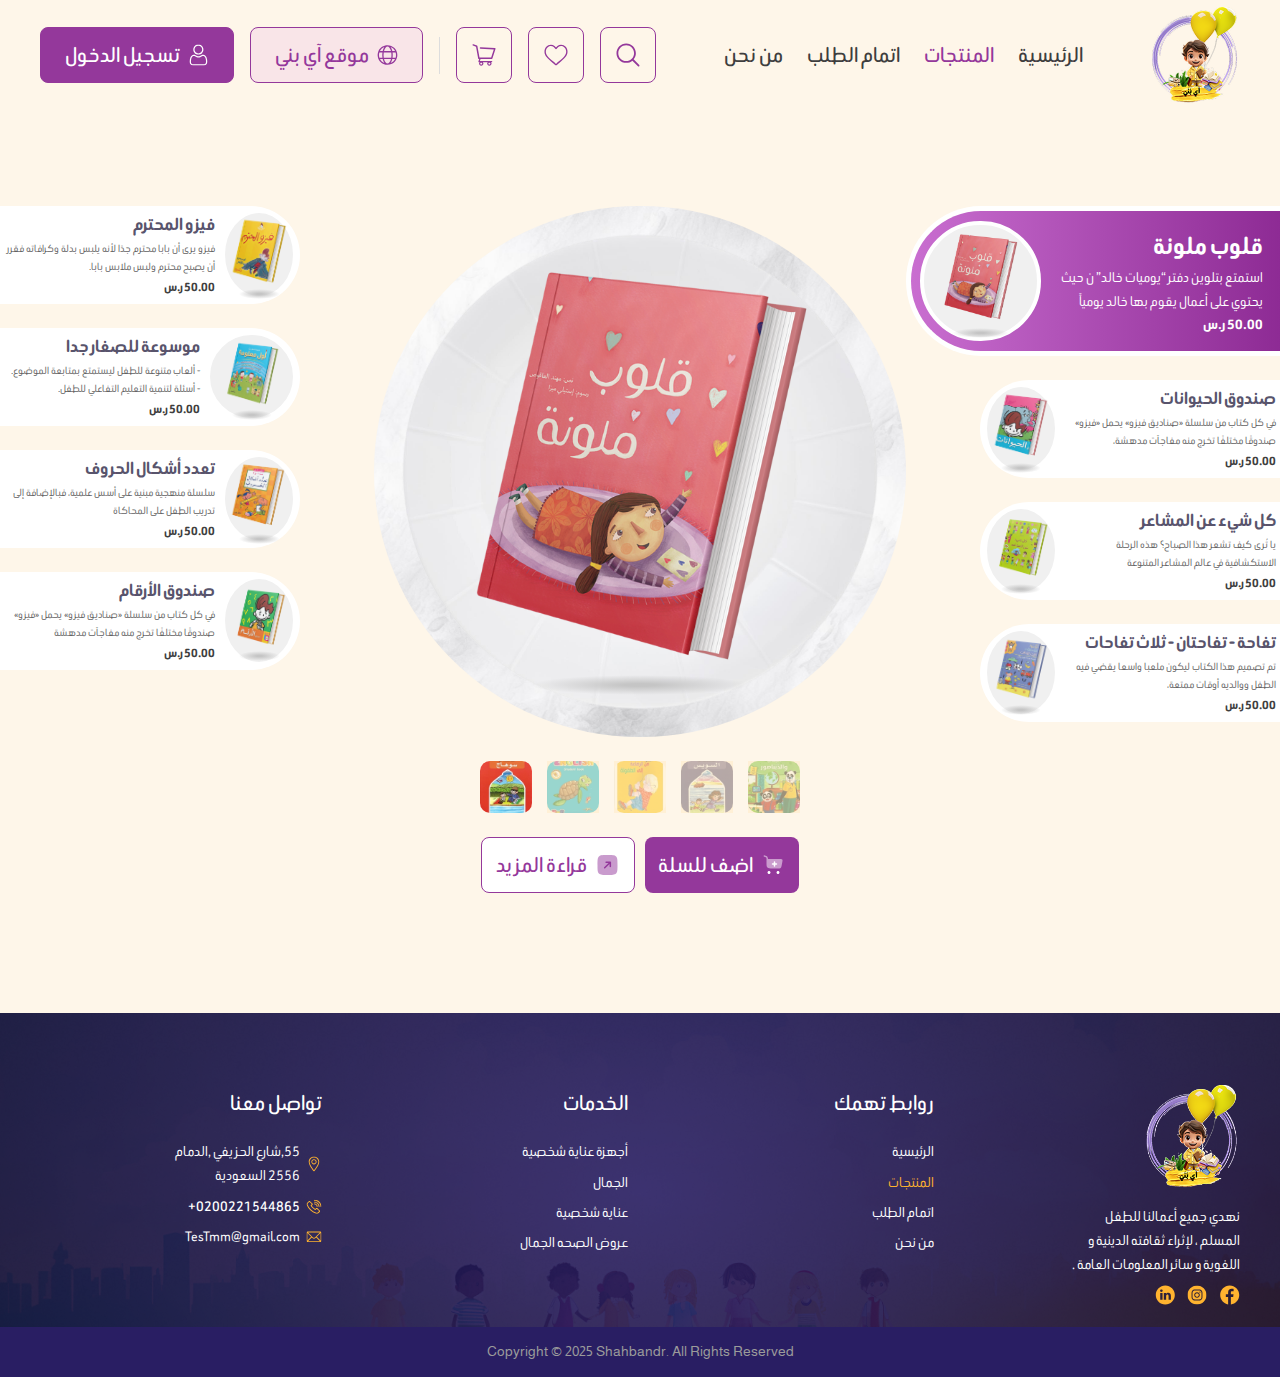
==== products.html @ 2f34326f "Upload Project Files" ====
<!DOCTYPE html>
<html lang="ar" dir="rtl">
  <head>
    <meta charset="UTF-8" />
    <meta name="viewport" content="width=device-width, initial-scale=1.0" />
    <title>المنتجات - آي بني</title>
    <meta name="description" content="موقع آي بني هو متجر الكتروني متخصص في بيع الكتب والألعاب الخاصة بالأطفال، ولدينا أسعار وخصومات تنافسية.">
    <link rel="shortcut icon" href="./images/ibonai-logo.png" type="image/png">
    <!-- Google Fonts -->
    <link rel="preconnect" href="https://fonts.googleapis.com" />
    <link rel="preconnect" href="https://fonts.gstatic.com" crossorigin />
    <link
      href="https://fonts.googleapis.com/css2?family=Beiruti:wght@200..900&display=swap"
      rel="stylesheet" />
    <link
      href="https://fonts.googleapis.com/css2?family=Almarai:wght@300;400;700;800&family=Beiruti:wght@200..900&display=swap"
      rel="stylesheet" />
    <!-- Main CSS -->
    <link rel="stylesheet" href="./styles/main.css" />
  </head>
  <body>
    <!-- Header -->
    <header id="main-header" class="flex-center">
      <div class="container flex-between">
        <button aria-label="Add to Cart" class="cart icon"><svg width="24" height="25" viewBox="0 0 24 25" fill="none" xmlns="http://www.w3.org/2000/svg">
            <g clip-path="url(#clip0_73_22)">
            <path d="M23.8615 5.51427C23.7241 5.31738 23.503 5.19567 23.2629 5.18541L8.37549 4.5437C7.94834 4.52501 7.59139 4.85478 7.57313 5.27994C7.55498 5.70494 7.88421 6.06404 8.30932 6.0823L22.1888 6.68062L19.4598 15.1953H7.31543L5.12137 3.24878C5.07314 2.98695 4.89338 2.76851 4.64546 2.67124L1.05195 1.2595C0.655903 1.10445 0.208991 1.29898 0.0534498 1.69455C-0.101823 2.09033 0.0926573 2.53751 0.488492 2.69305L3.68369 3.94828L5.91648 16.1045C5.98378 16.4699 6.30227 16.7354 6.67399 16.7354H7.04437L6.19861 19.0846C6.12782 19.2814 6.15699 19.4999 6.27746 19.6709C6.39776 19.8419 6.59343 19.9436 6.8023 19.9436H7.39551C7.02793 20.3527 6.8023 20.8914 6.8023 21.4837C6.8023 22.7576 7.83883 23.7938 9.11243 23.7938C10.386 23.7938 11.4226 22.7576 11.4226 21.4837C11.4226 20.8914 11.1969 20.3527 10.8294 19.9436H15.8661C15.4983 20.3527 15.2727 20.8914 15.2727 21.4837C15.2727 22.7576 16.309 23.7938 17.5829 23.7938C18.8568 23.7938 19.893 22.7576 19.893 21.4837C19.893 20.8914 19.6674 20.3527 19.2999 19.9436H20.0214C20.3758 19.9436 20.6631 19.6563 20.6631 19.3019C20.6631 18.9475 20.3758 18.6602 20.0214 18.6602H7.71535L8.4083 16.7351H20.0213C20.3562 16.7351 20.6525 16.5188 20.7545 16.2002L23.963 6.18956C24.0367 5.96108 23.9989 5.71128 23.8615 5.51427ZM9.11248 22.5107C8.54623 22.5107 8.08573 22.0502 8.08573 21.484C8.08573 20.9177 8.54623 20.4572 9.11248 20.4572C9.67874 20.4572 10.1392 20.9177 10.1392 21.484C10.1392 22.0502 9.67874 22.5107 9.11248 22.5107ZM17.5829 22.5107C17.0166 22.5107 16.5562 22.0502 16.5562 21.484C16.5562 20.9177 17.0166 20.4572 17.5829 20.4572C18.1491 20.4572 18.6096 20.9177 18.6096 21.484C18.6096 22.0502 18.1491 22.5107 17.5829 22.5107Z" fill="#94389B"/>
            </g>
            <defs>
            <clipPath id="clip0_73_22">
            <rect width="24" height="24" fill="white" transform="translate(0 0.5)"/>
            </clipPath>
            </defs>
            </svg></button>
        <h1>
            <a href="./index.html" class="logo">
            <img src="./images/ibonai-logo.png" alt="موقع آي بني" />
          </a>
        </h1>
        <nav id="main-nav" class="desktop flex-center">
          <ul class="nav-list flex-center">
            <li class="nav-item">
              <a href="./index.html" class="nav-link">الرئيسية</a>
            </li>
            <li class="nav-item"><a href="#" class="nav-link active">المنتجات</a></li>
            <li class="nav-item">
              <a href="#" class="nav-link">اتمام الطلب</a>
            </li>
            <li class="nav-item"><a href="#" class="nav-link">من نحن</a></li>
          </ul>
        </nav>
          <nav class="nav-btns desktop flex-center">
            <button aria-label="Search" class="icon search">
              
<svg width="24" height="25" viewBox="0 0 24 25" fill="none" xmlns="http://www.w3.org/2000/svg">
    <path d="M23.7267 22.9071L17.8695 17.0501C19.3254 15.2993 20.2025 13.0512 20.2025 10.6016C20.2025 5.03154 15.6711 0.5 10.1013 0.5C4.53141 0.5 0 5.03154 0 10.6016C0 16.1712 4.53141 20.7024 10.1013 20.7024C12.5508 20.7024 14.7991 19.8254 16.5498 18.3695L22.4071 24.2267C22.5893 24.4089 22.8281 24.5 23.0669 24.5C23.3056 24.5 23.5445 24.4089 23.7268 24.2267C24.0912 23.8623 24.0912 23.2715 23.7267 22.9071ZM1.86621 10.6016C1.86621 6.06057 5.56044 2.36621 10.1013 2.36621C14.6421 2.36621 18.3362 6.06057 18.3362 10.6016C18.3362 15.1422 14.6421 18.8362 10.1013 18.8362C5.56044 18.8362 1.86621 15.1422 1.86621 10.6016Z" fill="#94389B"/>
    </svg>
    
            </button>
            <button aria-label="Wishlist" class="icon heart">
              
<svg width="24" height="25" viewBox="0 0 24 25" fill="none" xmlns="http://www.w3.org/2000/svg">
    <path d="M12 23.1648C11.6583 23.1648 11.3289 23.041 11.0722 22.8162C10.1026 21.9684 9.16789 21.1717 8.34318 20.4689L8.33897 20.4653C5.92107 18.4048 3.83312 16.6254 2.38037 14.8725C0.756407 12.9129 0 11.0549 0 9.02521C0 7.05316 0.676207 5.23383 1.90393 3.9021C3.1463 2.55463 4.851 1.8125 6.70458 1.8125C8.08995 1.8125 9.35869 2.25049 10.4754 3.1142C11.039 3.55017 11.5499 4.08374 12 4.70612C12.4502 4.08374 12.9609 3.55017 13.5247 3.1142C14.6415 2.25049 15.9102 1.8125 17.2956 1.8125C19.149 1.8125 20.8538 2.55463 22.0962 3.9021C23.3239 5.23383 24 7.05316 24 9.02521C24 11.0549 23.2437 12.9129 21.6198 14.8723C20.167 16.6254 18.0793 18.4046 15.6617 20.4649C14.8355 21.1688 13.8993 21.9667 12.9276 22.8165C12.6711 23.041 12.3415 23.1648 12 23.1648ZM6.70458 3.21838C5.24834 3.21838 3.91058 3.79956 2.93737 4.85498C1.9497 5.92633 1.4057 7.40729 1.4057 9.02521C1.4057 10.7323 2.04016 12.259 3.4627 13.9755C4.83764 15.6346 6.88274 17.3774 9.25065 19.3954L9.25505 19.399C10.0829 20.1046 11.0213 20.9044 11.998 21.7584C12.9805 20.9027 13.9204 20.1016 14.7499 19.395C17.1176 17.377 19.1625 15.6346 20.5374 13.9755C21.9598 12.259 22.5943 10.7323 22.5943 9.02521C22.5943 7.40729 22.0503 5.92633 21.0626 4.85498C20.0896 3.79956 18.7516 3.21838 17.2956 3.21838C16.2288 3.21838 15.2494 3.5575 14.3846 4.2262C13.6139 4.82239 13.077 5.57605 12.7622 6.10339C12.6004 6.37457 12.3155 6.53644 12 6.53644C11.6845 6.53644 11.3996 6.37457 11.2377 6.10339C10.9231 5.57605 10.3863 4.82239 9.6154 4.2262C8.75059 3.5575 7.77116 3.21838 6.70458 3.21838Z" fill="#94389B"/>
    </svg>
    
            </button>
            <button aria-label="Add to Cart" class="icon shopping-cart">
                <svg width="24" height="25" viewBox="0 0 24 25" fill="none" xmlns="http://www.w3.org/2000/svg">
                    <g clip-path="url(#clip0_73_22)">
                    <path d="M23.8615 5.51427C23.7241 5.31738 23.503 5.19567 23.2629 5.18541L8.37549 4.5437C7.94834 4.52501 7.59139 4.85478 7.57313 5.27994C7.55498 5.70494 7.88421 6.06404 8.30932 6.0823L22.1888 6.68062L19.4598 15.1953H7.31543L5.12137 3.24878C5.07314 2.98695 4.89338 2.76851 4.64546 2.67124L1.05195 1.2595C0.655903 1.10445 0.208991 1.29898 0.0534498 1.69455C-0.101823 2.09033 0.0926573 2.53751 0.488492 2.69305L3.68369 3.94828L5.91648 16.1045C5.98378 16.4699 6.30227 16.7354 6.67399 16.7354H7.04437L6.19861 19.0846C6.12782 19.2814 6.15699 19.4999 6.27746 19.6709C6.39776 19.8419 6.59343 19.9436 6.8023 19.9436H7.39551C7.02793 20.3527 6.8023 20.8914 6.8023 21.4837C6.8023 22.7576 7.83883 23.7938 9.11243 23.7938C10.386 23.7938 11.4226 22.7576 11.4226 21.4837C11.4226 20.8914 11.1969 20.3527 10.8294 19.9436H15.8661C15.4983 20.3527 15.2727 20.8914 15.2727 21.4837C15.2727 22.7576 16.309 23.7938 17.5829 23.7938C18.8568 23.7938 19.893 22.7576 19.893 21.4837C19.893 20.8914 19.6674 20.3527 19.2999 19.9436H20.0214C20.3758 19.9436 20.6631 19.6563 20.6631 19.3019C20.6631 18.9475 20.3758 18.6602 20.0214 18.6602H7.71535L8.4083 16.7351H20.0213C20.3562 16.7351 20.6525 16.5188 20.7545 16.2002L23.963 6.18956C24.0367 5.96108 23.9989 5.71128 23.8615 5.51427ZM9.11248 22.5107C8.54623 22.5107 8.08573 22.0502 8.08573 21.484C8.08573 20.9177 8.54623 20.4572 9.11248 20.4572C9.67874 20.4572 10.1392 20.9177 10.1392 21.484C10.1392 22.0502 9.67874 22.5107 9.11248 22.5107ZM17.5829 22.5107C17.0166 22.5107 16.5562 22.0502 16.5562 21.484C16.5562 20.9177 17.0166 20.4572 17.5829 20.4572C18.1491 20.4572 18.6096 20.9177 18.6096 21.484C18.6096 22.0502 18.1491 22.5107 17.5829 22.5107Z" fill="#94389B"/>
                    </g>
                    <defs>
                    <clipPath id="clip0_73_22">
                    <rect width="24" height="24" fill="white" transform="translate(0 0.5)"/>
                    </clipPath>
                    </defs>
                    </svg>
            </button>
          <span class="separator"></span>
            <button aria-label="Website" class="web">
              
<svg width="24" height="25" viewBox="0 0 24 25" fill="none" xmlns="http://www.w3.org/2000/svg">
    <path d="M12 1.25C9.77497 1.25 7.59989 1.9098 5.74984 3.14597C3.89979 4.38213 2.45785 6.13914 1.60636 8.19481C0.754875 10.2505 0.532087 12.5125 0.966171 14.6948C1.40025 16.8771 2.47171 18.8816 4.04505 20.455C5.61839 22.0283 7.62295 23.0998 9.80524 23.5338C11.9875 23.9679 14.2495 23.7451 16.3052 22.8936C18.3609 22.0422 20.1179 20.6002 21.354 18.7502C22.5902 16.9001 23.25 14.725 23.25 12.5C23.2466 9.51735 22.0603 6.65783 19.9512 4.54878C17.8422 2.43972 14.9827 1.25337 12 1.25ZM12 22.25C10.4513 22.25 8.82975 20.2535 8.025 17H15.975C15.1703 20.2535 13.5488 22.25 12 22.25ZM7.7205 15.5C7.42651 13.5108 7.42651 11.4892 7.7205 9.5H16.2795C16.4283 10.493 16.502 11.4959 16.5 12.5C16.502 13.5041 16.4283 14.507 16.2795 15.5H7.7205ZM2.25001 12.5C2.25055 11.4812 2.41152 10.4688 2.72701 9.5H6.21451C5.9285 11.4898 5.9285 13.5102 6.21451 15.5H2.72701C2.41152 14.5312 2.25055 13.5188 2.25001 12.5ZM12 2.75C13.5488 2.75 15.1703 4.7465 15.975 8H8.025C8.82975 4.7465 10.4513 2.75 12 2.75ZM17.7855 9.5H21.273C21.9088 11.4495 21.9088 13.5505 21.273 15.5H17.7855C17.9277 14.5063 17.9994 13.5038 18 12.5C17.9994 11.4962 17.9277 10.4937 17.7855 9.5ZM20.6408 8H17.5155C17.1817 6.36876 16.5273 4.82006 15.5903 3.44375C17.7639 4.3106 19.5554 5.92683 20.6408 8ZM8.40976 3.44375C7.47268 4.82006 6.81827 6.36876 6.4845 8H3.35926C4.4446 5.92683 6.23615 4.3106 8.40976 3.44375ZM3.35926 17H6.4845C6.81827 18.6312 7.47268 20.1799 8.40976 21.5563C6.23615 20.6894 4.4446 19.0732 3.35926 17ZM15.5903 21.5563C16.5273 20.1799 17.1817 18.6312 17.5155 17H20.6408C19.5554 19.0732 17.7639 20.6894 15.5903 21.5563Z" fill="#94389B"/>
    </svg>
    
              موقع آي بني
            </button>
            <button aria-label="User" class="login">
                <svg width="24" height="25" viewBox="0 0 24 25" fill="none" xmlns="http://www.w3.org/2000/svg">
                    <g clip-path="url(#clip0_73_17)">
                    <path d="M11.829 12.0609C13.4172 12.0609 14.7924 11.4913 15.9163 10.3674C17.0398 9.24364 17.6096 7.8687 17.6096 6.28026C17.6096 4.69237 17.04 3.31726 15.9161 2.19317C14.7922 1.06964 13.4171 0.5 11.829 0.5C10.2405 0.5 8.8656 1.06964 7.74188 2.19336C6.61816 3.31707 6.04834 4.69219 6.04834 6.28026C6.04834 7.8687 6.61816 9.24382 7.74188 10.3675C8.86597 11.4911 10.2411 12.0609 11.829 12.0609ZM8.73651 3.1878C9.59875 2.32556 10.6102 1.90643 11.829 1.90643C13.0475 1.90643 14.0592 2.32556 14.9216 3.1878C15.7839 4.05023 16.2032 5.06188 16.2032 6.28026C16.2032 7.49901 15.7839 8.51048 14.9216 9.37291C14.0592 10.2353 13.0475 10.6545 11.829 10.6545C10.6106 10.6545 9.59912 10.2352 8.73651 9.37291C7.87408 8.51067 7.45477 7.49901 7.45477 6.28026C7.45477 5.06188 7.87408 4.05023 8.73651 3.1878Z" fill="white"/>
                    <path d="M21.9435 18.9548C21.9111 18.4871 21.8456 17.977 21.7491 17.4383C21.6517 16.8956 21.5262 16.3825 21.3761 15.9136C21.2208 15.4289 21.0101 14.9503 20.7491 14.4916C20.4787 14.0155 20.1608 13.6009 19.8041 13.2598C19.4312 12.903 18.9745 12.616 18.4464 12.4067C17.9202 12.1985 17.337 12.0931 16.7131 12.0931C16.4681 12.0931 16.2312 12.1936 15.7736 12.4915C15.492 12.6752 15.1626 12.8876 14.7949 13.1225C14.4805 13.3228 14.0546 13.5105 13.5286 13.6804C13.0153 13.8465 12.4942 13.9307 11.9797 13.9307C11.4655 13.9307 10.9444 13.8465 10.4308 13.6804C9.90527 13.5107 9.47919 13.323 9.16534 13.1227C8.80115 12.89 8.47156 12.6776 8.18573 12.4913C7.72852 12.1934 7.49158 12.0929 7.24658 12.0929C6.62256 12.0929 6.03955 12.1985 5.51349 12.4069C4.98578 12.6158 4.52893 12.9028 4.15558 13.26C3.79889 13.6013 3.48102 14.0157 3.21075 14.4916C2.9502 14.9503 2.73926 15.4287 2.58398 15.9137C2.43402 16.3827 2.30859 16.8956 2.21118 17.4383C2.1145 17.9762 2.04913 18.4866 2.01672 18.9553C1.98486 19.4136 1.96875 19.8906 1.96875 20.3725C1.96875 21.6253 2.367 22.6396 3.15234 23.3876C3.92798 24.1256 4.9541 24.4999 6.20233 24.4999H17.7585C19.0063 24.4999 20.0325 24.1256 20.8083 23.3876C21.5938 22.6401 21.9921 21.6255 21.9921 20.3724C21.9919 19.8888 21.9756 19.4118 21.9435 18.9548ZM19.8386 22.3686C19.326 22.8564 18.6456 23.0935 17.7583 23.0935H6.20233C5.31482 23.0935 4.6344 22.8564 4.12207 22.3688C3.61945 21.8903 3.37518 21.2372 3.37518 20.3725C3.37518 19.9228 3.39001 19.4788 3.41968 19.0525C3.44861 18.6343 3.50775 18.1749 3.59546 17.6868C3.68207 17.2046 3.7923 16.7522 3.9234 16.3426C4.04919 15.9498 4.22076 15.5609 4.43353 15.1863C4.6366 14.8292 4.87024 14.5229 5.12805 14.2761C5.3692 14.0452 5.67316 13.8562 6.03131 13.7145C6.36255 13.5834 6.7348 13.5116 7.13892 13.5008C7.18817 13.527 7.27588 13.577 7.41797 13.6696C7.70709 13.858 8.04034 14.073 8.40875 14.3083C8.82404 14.5731 9.35907 14.8122 9.99829 15.0185C10.6518 15.2299 11.3183 15.3372 11.9799 15.3372C12.6414 15.3372 13.3081 15.2299 13.9612 15.0187C14.601 14.812 15.1359 14.5731 15.5517 14.3079C15.9287 14.067 16.2526 13.8582 16.5417 13.6696C16.6838 13.5771 16.7715 13.527 16.8208 13.5008C17.2251 13.5116 17.5974 13.5834 17.9288 13.7145C18.2867 13.8562 18.5907 14.0453 18.8318 14.2761C19.0897 14.5227 19.3233 14.829 19.5264 15.1865C19.7393 15.5609 19.9111 15.95 20.0367 16.3424C20.168 16.7526 20.2784 17.2048 20.3648 17.6866C20.4523 18.1756 20.5117 18.6352 20.5406 19.0527V19.0531C20.5704 19.4777 20.5854 19.9216 20.5856 20.3725C20.5854 21.2373 20.3412 21.8903 19.8386 22.3686Z" fill="white"/>
                    </g>
                    <defs>
                    <clipPath id="clip0_73_17">
                    <rect width="24" height="24" fill="white" transform="translate(0 0.5)"/>
                    </clipPath>
                    </defs>
                    </svg>
                    
              تسجيل الدخول
            </button>
          </nav>
        <button aria-label="Menu" class="menu icon">
            <svg width="24" height="24" viewBox="0 0 24 24" fill="none" xmlns="http://www.w3.org/2000/svg">
            <path d="M20.0645 3H3.93548C2.87097 3 2 3.9 2 5C2 6.1 2.87097 7 3.93548 7H20.0645C21.129 7 22 6.1 22 5C22 3.9 21.129 3 20.0645 3Z" fill="#94389B"/>
            <path d="M20.0645 10H3.93548C2.87097 10 2 10.9 2 12C2 13.1 2.87097 14 3.93548 14H20.0645C21.129 14 22 13.1 22 12C22 10.9 21.129 10 20.0645 10Z" fill="#94389B"/>
            <path d="M20.0645 16H3.93548C2.87097 16 2 16.9 2 18C2 19.1 2.87097 20 3.93548 20H20.0645C21.129 20 22 19.1 22 18C22 16.9 21.129 16 20.0645 16Z" fill="#94389B"/>
            </svg>
            </button>
            <div class="mobile-menu">
                <nav id="main-nav" class="flex-center">
                    <ul class="nav-list flex-center">
                      <li class="nav-item">
                        <a href="./index.html" class="nav-link active">الرئيسية</a>
                      </li>
                      <li class="nav-item"><a href="#" class="nav-link">المنتجات</a></li>
                      <li class="nav-item">
                        <a href="#" class="nav-link">اتمام الطلب</a>
                      </li>
                      <li class="nav-item"><a href="#" class="nav-link">من نحن</a></li>
                    </ul>
                  </nav>
                    <nav class="nav-btns flex-center">
                      <div class="icons-btns flex-between">
                        <button aria-label="Search" class="icon search">
                        
                            <svg width="24" height="25" viewBox="0 0 24 25" fill="none" xmlns="http://www.w3.org/2000/svg">
                                <path d="M23.7267 22.9071L17.8695 17.0501C19.3254 15.2993 20.2025 13.0512 20.2025 10.6016C20.2025 5.03154 15.6711 0.5 10.1013 0.5C4.53141 0.5 0 5.03154 0 10.6016C0 16.1712 4.53141 20.7024 10.1013 20.7024C12.5508 20.7024 14.7991 19.8254 16.5498 18.3695L22.4071 24.2267C22.5893 24.4089 22.8281 24.5 23.0669 24.5C23.3056 24.5 23.5445 24.4089 23.7268 24.2267C24.0912 23.8623 24.0912 23.2715 23.7267 22.9071ZM1.86621 10.6016C1.86621 6.06057 5.56044 2.36621 10.1013 2.36621C14.6421 2.36621 18.3362 6.06057 18.3362 10.6016C18.3362 15.1422 14.6421 18.8362 10.1013 18.8362C5.56044 18.8362 1.86621 15.1422 1.86621 10.6016Z" fill="#94389B"/>
                                </svg>
                                
                                        </button>
                                        <button aria-label="Wishlist" class="icon heart">
                                          
                            <svg width="24" height="25" viewBox="0 0 24 25" fill="none" xmlns="http://www.w3.org/2000/svg">
                                <path d="M12 23.1648C11.6583 23.1648 11.3289 23.041 11.0722 22.8162C10.1026 21.9684 9.16789 21.1717 8.34318 20.4689L8.33897 20.4653C5.92107 18.4048 3.83312 16.6254 2.38037 14.8725C0.756407 12.9129 0 11.0549 0 9.02521C0 7.05316 0.676207 5.23383 1.90393 3.9021C3.1463 2.55463 4.851 1.8125 6.70458 1.8125C8.08995 1.8125 9.35869 2.25049 10.4754 3.1142C11.039 3.55017 11.5499 4.08374 12 4.70612C12.4502 4.08374 12.9609 3.55017 13.5247 3.1142C14.6415 2.25049 15.9102 1.8125 17.2956 1.8125C19.149 1.8125 20.8538 2.55463 22.0962 3.9021C23.3239 5.23383 24 7.05316 24 9.02521C24 11.0549 23.2437 12.9129 21.6198 14.8723C20.167 16.6254 18.0793 18.4046 15.6617 20.4649C14.8355 21.1688 13.8993 21.9667 12.9276 22.8165C12.6711 23.041 12.3415 23.1648 12 23.1648ZM6.70458 3.21838C5.24834 3.21838 3.91058 3.79956 2.93737 4.85498C1.9497 5.92633 1.4057 7.40729 1.4057 9.02521C1.4057 10.7323 2.04016 12.259 3.4627 13.9755C4.83764 15.6346 6.88274 17.3774 9.25065 19.3954L9.25505 19.399C10.0829 20.1046 11.0213 20.9044 11.998 21.7584C12.9805 20.9027 13.9204 20.1016 14.7499 19.395C17.1176 17.377 19.1625 15.6346 20.5374 13.9755C21.9598 12.259 22.5943 10.7323 22.5943 9.02521C22.5943 7.40729 22.0503 5.92633 21.0626 4.85498C20.0896 3.79956 18.7516 3.21838 17.2956 3.21838C16.2288 3.21838 15.2494 3.5575 14.3846 4.2262C13.6139 4.82239 13.077 5.57605 12.7622 6.10339C12.6004 6.37457 12.3155 6.53644 12 6.53644C11.6845 6.53644 11.3996 6.37457 11.2377 6.10339C10.9231 5.57605 10.3863 4.82239 9.6154 4.2262C8.75059 3.5575 7.77116 3.21838 6.70458 3.21838Z" fill="#94389B"/>
                                </svg>
                                
                                        </button>
                                        <button aria-label="Add to Cart" class="icon shopping-cart">
                                            <svg width="24" height="25" viewBox="0 0 24 25" fill="none" xmlns="http://www.w3.org/2000/svg">
                                                <g clip-path="url(#clip0_73_22)">
                                                <path d="M23.8615 5.51427C23.7241 5.31738 23.503 5.19567 23.2629 5.18541L8.37549 4.5437C7.94834 4.52501 7.59139 4.85478 7.57313 5.27994C7.55498 5.70494 7.88421 6.06404 8.30932 6.0823L22.1888 6.68062L19.4598 15.1953H7.31543L5.12137 3.24878C5.07314 2.98695 4.89338 2.76851 4.64546 2.67124L1.05195 1.2595C0.655903 1.10445 0.208991 1.29898 0.0534498 1.69455C-0.101823 2.09033 0.0926573 2.53751 0.488492 2.69305L3.68369 3.94828L5.91648 16.1045C5.98378 16.4699 6.30227 16.7354 6.67399 16.7354H7.04437L6.19861 19.0846C6.12782 19.2814 6.15699 19.4999 6.27746 19.6709C6.39776 19.8419 6.59343 19.9436 6.8023 19.9436H7.39551C7.02793 20.3527 6.8023 20.8914 6.8023 21.4837C6.8023 22.7576 7.83883 23.7938 9.11243 23.7938C10.386 23.7938 11.4226 22.7576 11.4226 21.4837C11.4226 20.8914 11.1969 20.3527 10.8294 19.9436H15.8661C15.4983 20.3527 15.2727 20.8914 15.2727 21.4837C15.2727 22.7576 16.309 23.7938 17.5829 23.7938C18.8568 23.7938 19.893 22.7576 19.893 21.4837C19.893 20.8914 19.6674 20.3527 19.2999 19.9436H20.0214C20.3758 19.9436 20.6631 19.6563 20.6631 19.3019C20.6631 18.9475 20.3758 18.6602 20.0214 18.6602H7.71535L8.4083 16.7351H20.0213C20.3562 16.7351 20.6525 16.5188 20.7545 16.2002L23.963 6.18956C24.0367 5.96108 23.9989 5.71128 23.8615 5.51427ZM9.11248 22.5107C8.54623 22.5107 8.08573 22.0502 8.08573 21.484C8.08573 20.9177 8.54623 20.4572 9.11248 20.4572C9.67874 20.4572 10.1392 20.9177 10.1392 21.484C10.1392 22.0502 9.67874 22.5107 9.11248 22.5107ZM17.5829 22.5107C17.0166 22.5107 16.5562 22.0502 16.5562 21.484C16.5562 20.9177 17.0166 20.4572 17.5829 20.4572C18.1491 20.4572 18.6096 20.9177 18.6096 21.484C18.6096 22.0502 18.1491 22.5107 17.5829 22.5107Z" fill="#94389B"/>
                                                </g>
                                                <defs>
                                                <clipPath id="clip0_73_22">
                                                <rect width="24" height="24" fill="white" transform="translate(0 0.5)"/>
                                                </clipPath>
                                                </defs>
                                                </svg>
                                        </button>
                      </div>
                      <button aria-label="Website" class="web">
                        
          <svg width="24" height="25" viewBox="0 0 24 25" fill="none" xmlns="http://www.w3.org/2000/svg">
              <path d="M12 1.25C9.77497 1.25 7.59989 1.9098 5.74984 3.14597C3.89979 4.38213 2.45785 6.13914 1.60636 8.19481C0.754875 10.2505 0.532087 12.5125 0.966171 14.6948C1.40025 16.8771 2.47171 18.8816 4.04505 20.455C5.61839 22.0283 7.62295 23.0998 9.80524 23.5338C11.9875 23.9679 14.2495 23.7451 16.3052 22.8936C18.3609 22.0422 20.1179 20.6002 21.354 18.7502C22.5902 16.9001 23.25 14.725 23.25 12.5C23.2466 9.51735 22.0603 6.65783 19.9512 4.54878C17.8422 2.43972 14.9827 1.25337 12 1.25ZM12 22.25C10.4513 22.25 8.82975 20.2535 8.025 17H15.975C15.1703 20.2535 13.5488 22.25 12 22.25ZM7.7205 15.5C7.42651 13.5108 7.42651 11.4892 7.7205 9.5H16.2795C16.4283 10.493 16.502 11.4959 16.5 12.5C16.502 13.5041 16.4283 14.507 16.2795 15.5H7.7205ZM2.25001 12.5C2.25055 11.4812 2.41152 10.4688 2.72701 9.5H6.21451C5.9285 11.4898 5.9285 13.5102 6.21451 15.5H2.72701C2.41152 14.5312 2.25055 13.5188 2.25001 12.5ZM12 2.75C13.5488 2.75 15.1703 4.7465 15.975 8H8.025C8.82975 4.7465 10.4513 2.75 12 2.75ZM17.7855 9.5H21.273C21.9088 11.4495 21.9088 13.5505 21.273 15.5H17.7855C17.9277 14.5063 17.9994 13.5038 18 12.5C17.9994 11.4962 17.9277 10.4937 17.7855 9.5ZM20.6408 8H17.5155C17.1817 6.36876 16.5273 4.82006 15.5903 3.44375C17.7639 4.3106 19.5554 5.92683 20.6408 8ZM8.40976 3.44375C7.47268 4.82006 6.81827 6.36876 6.4845 8H3.35926C4.4446 5.92683 6.23615 4.3106 8.40976 3.44375ZM3.35926 17H6.4845C6.81827 18.6312 7.47268 20.1799 8.40976 21.5563C6.23615 20.6894 4.4446 19.0732 3.35926 17ZM15.5903 21.5563C16.5273 20.1799 17.1817 18.6312 17.5155 17H20.6408C19.5554 19.0732 17.7639 20.6894 15.5903 21.5563Z" fill="#94389B"/>
              </svg>
              
                        موقع آي بني
                      </button>
                      <button aria-label="User" class="login">
                          <svg width="24" height="25" viewBox="0 0 24 25" fill="none" xmlns="http://www.w3.org/2000/svg">
                              <g clip-path="url(#clip0_73_17)">
                              <path d="M11.829 12.0609C13.4172 12.0609 14.7924 11.4913 15.9163 10.3674C17.0398 9.24364 17.6096 7.8687 17.6096 6.28026C17.6096 4.69237 17.04 3.31726 15.9161 2.19317C14.7922 1.06964 13.4171 0.5 11.829 0.5C10.2405 0.5 8.8656 1.06964 7.74188 2.19336C6.61816 3.31707 6.04834 4.69219 6.04834 6.28026C6.04834 7.8687 6.61816 9.24382 7.74188 10.3675C8.86597 11.4911 10.2411 12.0609 11.829 12.0609ZM8.73651 3.1878C9.59875 2.32556 10.6102 1.90643 11.829 1.90643C13.0475 1.90643 14.0592 2.32556 14.9216 3.1878C15.7839 4.05023 16.2032 5.06188 16.2032 6.28026C16.2032 7.49901 15.7839 8.51048 14.9216 9.37291C14.0592 10.2353 13.0475 10.6545 11.829 10.6545C10.6106 10.6545 9.59912 10.2352 8.73651 9.37291C7.87408 8.51067 7.45477 7.49901 7.45477 6.28026C7.45477 5.06188 7.87408 4.05023 8.73651 3.1878Z" fill="white"/>
                              <path d="M21.9435 18.9548C21.9111 18.4871 21.8456 17.977 21.7491 17.4383C21.6517 16.8956 21.5262 16.3825 21.3761 15.9136C21.2208 15.4289 21.0101 14.9503 20.7491 14.4916C20.4787 14.0155 20.1608 13.6009 19.8041 13.2598C19.4312 12.903 18.9745 12.616 18.4464 12.4067C17.9202 12.1985 17.337 12.0931 16.7131 12.0931C16.4681 12.0931 16.2312 12.1936 15.7736 12.4915C15.492 12.6752 15.1626 12.8876 14.7949 13.1225C14.4805 13.3228 14.0546 13.5105 13.5286 13.6804C13.0153 13.8465 12.4942 13.9307 11.9797 13.9307C11.4655 13.9307 10.9444 13.8465 10.4308 13.6804C9.90527 13.5107 9.47919 13.323 9.16534 13.1227C8.80115 12.89 8.47156 12.6776 8.18573 12.4913C7.72852 12.1934 7.49158 12.0929 7.24658 12.0929C6.62256 12.0929 6.03955 12.1985 5.51349 12.4069C4.98578 12.6158 4.52893 12.9028 4.15558 13.26C3.79889 13.6013 3.48102 14.0157 3.21075 14.4916C2.9502 14.9503 2.73926 15.4287 2.58398 15.9137C2.43402 16.3827 2.30859 16.8956 2.21118 17.4383C2.1145 17.9762 2.04913 18.4866 2.01672 18.9553C1.98486 19.4136 1.96875 19.8906 1.96875 20.3725C1.96875 21.6253 2.367 22.6396 3.15234 23.3876C3.92798 24.1256 4.9541 24.4999 6.20233 24.4999H17.7585C19.0063 24.4999 20.0325 24.1256 20.8083 23.3876C21.5938 22.6401 21.9921 21.6255 21.9921 20.3724C21.9919 19.8888 21.9756 19.4118 21.9435 18.9548ZM19.8386 22.3686C19.326 22.8564 18.6456 23.0935 17.7583 23.0935H6.20233C5.31482 23.0935 4.6344 22.8564 4.12207 22.3688C3.61945 21.8903 3.37518 21.2372 3.37518 20.3725C3.37518 19.9228 3.39001 19.4788 3.41968 19.0525C3.44861 18.6343 3.50775 18.1749 3.59546 17.6868C3.68207 17.2046 3.7923 16.7522 3.9234 16.3426C4.04919 15.9498 4.22076 15.5609 4.43353 15.1863C4.6366 14.8292 4.87024 14.5229 5.12805 14.2761C5.3692 14.0452 5.67316 13.8562 6.03131 13.7145C6.36255 13.5834 6.7348 13.5116 7.13892 13.5008C7.18817 13.527 7.27588 13.577 7.41797 13.6696C7.70709 13.858 8.04034 14.073 8.40875 14.3083C8.82404 14.5731 9.35907 14.8122 9.99829 15.0185C10.6518 15.2299 11.3183 15.3372 11.9799 15.3372C12.6414 15.3372 13.3081 15.2299 13.9612 15.0187C14.601 14.812 15.1359 14.5731 15.5517 14.3079C15.9287 14.067 16.2526 13.8582 16.5417 13.6696C16.6838 13.5771 16.7715 13.527 16.8208 13.5008C17.2251 13.5116 17.5974 13.5834 17.9288 13.7145C18.2867 13.8562 18.5907 14.0453 18.8318 14.2761C19.0897 14.5227 19.3233 14.829 19.5264 15.1865C19.7393 15.5609 19.9111 15.95 20.0367 16.3424C20.168 16.7526 20.2784 17.2048 20.3648 17.6866C20.4523 18.1756 20.5117 18.6352 20.5406 19.0527V19.0531C20.5704 19.4777 20.5854 19.9216 20.5856 20.3725C20.5854 21.2373 20.3412 21.8903 19.8386 22.3686Z" fill="white"/>
                              </g>
                              <defs>
                              <clipPath id="clip0_73_17">
                              <rect width="24" height="24" fill="white" transform="translate(0 0.5)"/>
                              </clipPath>
                              </defs>
                              </svg>
                              
                        تسجيل الدخول
                      </button>
                    </nav>
                    <div class="overlay"></div>
            </div>
        </div>
      </div>
    </header>
      <main id="main-content">
        <!-- Product Slider -->
        <article class="products-section">
            <aside class="right-products">
                <ul class="products-list flex-center">
                    <li class="product-details flex-center active"><div class="product-image flex-center"><span><img src="./images/products/book1.png" alt="كتاب قلوب ملونة"></span></div>
                    <div class="product-text">
                        <h3 class="product-name">قلوب ملونة</h3>
                        <p class="product-description">استمتع بتلوين دفتر “يوميات خالد” ن حيث يحتوي على أعمال يقوم بها خالد يومياً </p>
                        <span class="product-price">50.00 ر.س</span>
                    </div>
                    </li>
                    <li class="product-details flex-center"><div class="product-image flex-center"><span><img src="./images/products/book2.png" alt="كتاب صندوق الحيوانات"></span></div>
                        <div class="product-text">
                            <h3 class="product-name">صندوق الحيوانات</h3>
                            <p class="product-description">في كل كتاب من سلسلة «صناديق فيزو» يحمل «فيزو» صندوقًا مختلفًا تخرج منه مفاجآت مدهشة،</p>
                            <span class="product-price">50.00 ر.س</span>
                        </div>
                        </li>
                        <li class="product-details flex-center"><div class="product-image flex-center"><span><img src="./images/products/book3.png" alt="كتاب كل شيء عن المشاعر"></span></div>
                            <div class="product-text">
                                <h3 class="product-name">كل شيء عن المشاعر</h3>
                                <p class="product-description">يا تُرى كيف تشعر هذا الصباح؟ هذه الرحلة الاستكشافية في عالم المشاعر المتنوعة</p>
                                <span class="product-price">50.00 ر.س</span>
                            </div>
                            </li>
                            <li class="product-details flex-center"><div class="product-image flex-center"><span><img src="./images/products/book4.png" alt="كتاب تفاحة - تفاحتان - ثلاث تفاحات"></span></div>
                                <div class="product-text">
                                    <h3 class="product-name">تفاحة - تفاحتان - ثلاث تفاحات</h3>
                                    <p class="product-description">تم تصميم هذا الكتاب ليكون ملعبا واسعا يقضي فيه الطفل ووالديه أوقات ممتعة،</p>
                                    <span class="product-price">50.00 ر.س</span>
                                </div>
                                </li>
                </ul>
            </aside>
                <section id="product" class="flex-center">
                    <div class="product-image flex-center"><span><img src="./images/products/book1.png" alt=""></span></div>
                    <div class="product-content">
                        <h2 class="product-name">قلوب ملونة</h2>
                        <p class="product-description">استمتع بتلوين دفتر “يوميات خالد” ن حيث يحتوي على أعمال يقوم بها خالد يومياً </p>
                        <span class="product-price">50.00 ر.س</span>
                    </div>
                    <ul class="thums flex-center">
                        <li><img src="./images/products/thum1.png" alt=""></li>
                        <li><img src="./images/products/thum2.png" alt=""></li>
                        <li><img src="./images/products/thum3.png" alt=""></li>
                        <li><img src="./images/products/thum4.png" alt=""></li>
                        <li class="active"><img src="./images/products/thum5.png" alt=""></li>
                    </ul>
                    <div class="product-btns flex-center">
                        <button aria-label="Add to Cart" class="cart flex-center"><img src="./images/icons/cart-plus.svg" alt="">اضف للسلة</button>
                        <button aria-label="Link" class="read flex-center"><img src="./images/icons/arrow-up.svg" alt="">قراءة المزيد</button>
                    </div>
                </section>
            <aside class="left-products">
                <ul class="products-list flex-center">
                    <li class="product-details flex-center"><div class="product-image flex-center"><span><img src="./images/products/book5.png" alt="كتاب فيزو المحترم"></span></div>
                        <div class="product-text">
                            <h3 class="product-name">فيزو المحترم</h3>
                            <p class="product-description">فيزو يرى أن بابا محترم جدًا لأنه يلبس بدلة وكرافاته فقرر أن يصبح محترم ولبس ملابس بابا.</p>
                            <span class="product-price">50.00 ر.س</span>
                        </div>
                        </li>
                        <li class="product-details flex-center"><div class="product-image flex-center"><span><img src="./images/products/book6.png" alt="كتاب موسوعة للصغار جدا"></span></div>
                            <div class="product-text">
                                <h3 class="product-name">موسوعة للصغار جدا</h3>
                                <p class="product-description">
                                    - ألعاب متنوعة للطفل ليستمتع بمتابعة الموضوع.
                                    <br />
                                    - أسئلة لتنمية التعليم التفاعلي للطفل.
                            </p>
                                <span class="product-price">50.00 ر.س</span>
                            </div>
                            </li>
                            <li class="product-details flex-center"><div class="product-image flex-center"><span><img src="./images/products/book7.png" alt="كتاب تعدد أشكال الحروف"></span></div>
                                <div class="product-text">
                                    <h3 class="product-name">تعدد أشكال الحروف</h3>
                                    <p class="product-description">سلسلة منهجية مبنية على أسس علمية، فبالإضافة إلى تدريب الطفل على المحاكاة</p>
                                    <span class="product-price">50.00 ر.س</span>
                                </div>
                                </li>
                                <li class="product-details flex-center"><div class="product-image flex-center"><span><img src="./images/products/book8.png" alt="كتاب صندوق الأرقام"></span></div>
                                    <div class="product-text">
                                        <h3 class="product-name">صندوق الأرقام</h3>
                                        <p class="product-description">في كل كتاب من سلسلة «صناديق فيزو» يحمل «فيزو» صندوقًا مختلفًا تخرج منه مفاجآت مدهشة</p>
                                        <span class="product-price">50.00 ر.س</span>
                                    </div>
                                    </li>
                </ul>
            </aside>
        </article>
      </main>
      <!-- Footer -->
      <footer id="main-footer">
        <div class="footer-content flex-center">
            <div class="container">
                <div class="col info-col flex-center">
                    <img src="./images/ibonai-logo.png" alt="ibonai logo">
                    <p>نهدي جميع أعمالنا للطفل المسلم ، لإثراء ثقافته الدينية و اللغوية و سائر المعلومات العامة .</p>
                    <ul class="social-list flex-center">
                        <li><a href="#" class="flex-center"><img src="./images/icons/facebook.svg" alt="facebook icon"></a></li>
                        <li><a href="#" class="flex-center"><img src="./images/icons/instagram.svg" alt="instagram icon"></a></li>
                        <li><a href="#" class="flex-center"><img src="./images/icons/linkedin.svg" alt="Linkedin icon"></a></li>
                    </ul>
                </div>
                <div class="col links-col flex-center">
                    <h3>روابط تهمك</h3>
                    <ul class="flex-center">
                        <li><a href="./index.html">الرئيسية</a></li>
                        <li><a href="#" class="active">المنتجات</a></li>
                        <li><a href="#">اتمام الطلب</a></li>
                        <li><a href="#">من نحن</a></li>
                    </ul>
                </div>
                <div class="col services-col flex-center">
                    <h3>الخدمات</h3> 
                    <ul class="flex-center">
                        <li><a href="#">أجهزة عناية شخصية</a></li>
                        <li><a href="#">الجمال</a></li>
                        <li><a href="#">عناية شخصية</a></li>
                        <li><a href="#">عروض الصحه الجمال</a></li>
                    </ul>
                </div>
                <div class="col contact-col flex-center">
                    <h3>تواصل معنا</h3>
                    <ul class="flex-center">
                        <li class="flex-center"><img src="./images/icons/location.svg" alt="location icon">55,شارع الحزيفي ,الدمام 2556 السعودية</li>
                        <li class="flex-center"><img src="./images/icons/telephone.svg" alt="telephone icon"><span>+0200221544865</span></li>
                        <li class="flex-center"><img src="./images/icons/mail.svg" alt="mail icon">TesTmm@gmail.com</li>
                    </ul>
                </div>
            </div>
        </div>
        <div class="footer-copyright flex-center">
            <div class="container">
                <p>Copyright © <span class="year">2025</span> Shahbandr. All Rights Reserved</p>
            </div>
        </div>
    </footer>
    <!-- Main JS -->
    <script src="./scripts/main.js"></script>
  </body>
</html>
---- styles/main.css ----
/* Global Styles */
:root {
  --main-color: #94389b;
  --second-color: #d756b3;
  --light-bg: #fef6e9;
  --dark-color: #291e63;
  --blue-color: #3532aa;
  --yellow-color: #ffb32f;
  --text-color: #3e3e3e;
  --light-text: #ffffff;
  --main-font: "Beiruti", serif;
  --second-font: "Almarai", serif;
  --trans: 0.3s ease;
}
* {
  padding: 0px;
  margin: 0px;
  box-sizing: border-box;
  font-family: var(--main-font);
  font-weight: 500;
  line-height: 1.5;
  color: var(--text-color);
  transition: var(--trans);
}

html {
  scroll-behavior: smooth;
}
body {
  overflow-x: hidden;
  background-color: var(--light-bg);
}
ul {
  list-style-type: none;
}

a {
  text-decoration: none;
}
a.active,
a:hover {
  color: #94389b;
}

button {
  border: none;
  background-color: transparent;
  cursor: pointer;
  display: flex;
  align-items: center;
  justify-content: center;
  font-size: 24px;
  padding: 12px 24px;
  height: 56px;
  border-radius: 8px;
  gap: 8px;
  white-space: nowrap;
}
img {
  user-select: none;
  width: 100%;
  height: auto;
}
::-webkit-scrollbar {
  width: 12px;
  border-left: 1px solid rgb(221, 221, 221);
}
::-webkit-scrollbar-thumb {
  background-color: var(--main-color);
  border-radius: 50px;
}
/* Reuseable Classes */
.container {
  padding: 0px 24px;
  margin: 0 auto;
  width: 100%;
  max-width: 1248px;
}
.flex-center {
  display: flex;
  align-items: center;
  justify-content: center;
}
.flex-between {
  display: flex;
  align-items: center;
  justify-content: space-between;
}
.brand {
  color: var(--main-color) !important;
  font-weight: inherit;
}
/* Header Styles */
#main-header {
  height: 110px;
  overflow: hidden;
}
#main-header h1,
#main-header .logo {
  line-height: 0;
}
#main-header .logo img {
  width: 89px;
}
.mobile-menu {
  position: absolute;
  display: flex;
  align-items: center;
  justify-content: flex-start;
  flex-direction: column;
  gap: 24px;
  top: 110px;
  right: 0;
  padding: 24px;
  width: 250px;
  background-color: var(--light-bg);
  height: calc(100vh - 110px);
  border-top: 1px solid #cfcfcf;
  border-radius: 0 0 24px 24px;
  z-index: 999;
  transition: 0.3s ease;
  transform: translateX(250px);
}
.mobile-menu.active {
  transform: translateX(0px);
}
.mobile-menu.active .overlay {
  position: absolute;
  width: calc(100vw - 250px);
  height: 100vh;
  right: 0;
  top: 0;
  margin-right: 250px;
}
.mobile-menu .nav-list,
.mobile-menu .nav-btns {
  flex-direction: column;
}
.mobile-menu .nav-btns button:not(.icon) {
  width: 100% !important;
}
.icons-btns {
  gap: 24px;
  justify-content: space-between;
}
.nav-list {
  gap: 24px;
}

.nav-btns {
  gap: 16px;
}

#main-header button {
  width: 56px;
  border: 1px solid var(--main-color);
  position: relative;
}
#main-header button.icon:hover {
  background-color: var(--main-color);
}
#main-header button.icon:hover svg path {
  fill: var(--light-text);
}
#main-header button.web:hover {
  background-color: var(--main-color);
  color: var(--light-text);
}
#main-header button.web:hover svg path {
  fill: var(--light-text);
}
#main-header button.login:hover {
  background-color: var(--second-color);
}
#main-header button svg {
  width: 24px;
  height: 24px;
}
#main-header button.icon {
  padding: 0;
}
#main-header .menu,
#main-header .cart {
  display: none;
}
@media (max-width: 450px) {
  #main-header .logo img {
    width: 63px;
  }
  #main-header button {
    width: 48px;
    height: 48px;
  }
}
.nav-btns .separator {
  height: 37px;
  border-right: 1px solid #ddd;
}

.nav-btns .web {
  width: 173px !important;
  background-color: rgba(228, 147, 234, 0.17);
  color: var(--main-color);
}
.nav-btns .login {
  color: var(--light-text);
  width: 194px !important;
  background-color: var(--main-color);
}
.nav-link {
  font-size: 24px;
}
@media (max-width: 1150px) {
  #main-header .nav-btns.desktop {
    display: none;
  }
  #main-header .menu {
    display: flex;
  }
}
@media (max-width: 600px) {
  #main-nav.desktop {
    display: none;
  }
  #main-header .cart {
    display: flex;
  }
}
/* Hero Section */
#hero-section {
  width: 100%;
}
#hero-section img {
  aspect-ratio: 2 / 1;
}
/* Home Content */
#home-content {
  background-image: url(../images/content-bg.png);
  background-position: center;
  background-repeat: no-repeat;
  background-size: cover;
}
/* Categories Section */
.categories {
  display: grid;
  grid-template-columns: repeat(3, 1fr);
  align-items: center;
  justify-content: flex-start;
  gap: 62px 24px;
  padding-top: 64px;
}
.categories .category {
  position: relative;
}
.categories .category:hover::after {
  animation: updown 1.5s linear infinite;
}
.categories .category::after {
  content: "";
  position: absolute;
  background-size: 100%;
  background-repeat: no-repeat;
  width: 50%;
  height: 120%;
  left: 0px;
  top: -29%;
}
.categories .category:nth-child(1)::after {
  background-image: url(../images/book-vector.png);
  width: 58%;
  top: -28%;
  left: 15px;
}
.categories .category:nth-child(2)::after {
  background-image: url(../images/bear-vector.png);
  top: -25%;
  top: -28%;
  width: 51%;
}
.categories .category:nth-child(3)::after {
  background-image: url(../images/fire-flame-vector.png);
}
.categories .category .cat-name {
  position: absolute;
  right: 10%;
  top: 40%;
  font-size: 3.34vw;
  color: var(--light-text);
  font-weight: 700;
  z-index: 99;
}
@media (max-width: 820px) {
  .categories {
    grid-template-columns: 1fr 1fr;
  }
  .categories .category .cat-name {
    font-size: 6vw;
  }
}
@media (max-width: 450px) {
  .categories {
    grid-template-columns: 1fr;
  }
  .categories .toys {
    order: -1;
  }
  .categories .category .cat-name {
    font-size: 11vw;
  }
}
/* News Section */
#news {
  margin-top: 93px;
}
.news-content {
  flex-direction: column;
  gap: 16px;
  text-align: center;
}
#news img {
  max-width: 267px;
  display: block;
  margin: auto;
}
#news h2 {
  font-size: 48px;
  font-weight: 700;
}

#news p {
  font-size: 28px;
}
#news a {
  background-color: var(--main-color);
  color: var(--light-text);
  padding: 12px 24px;
  border-radius: 8px;
  font-size: 24px;
  height: 56px;
}
#news a:hover {
  background-color: var(--second-color);
}
@media (max-width: 450px) {
  #news img {
    max-width: 189px;
  }
  #news h2 {
    font-size: 28px;
  }
  #news p {
    font-size: 18px;
  }
  #news a {
    height: 48px;
  }
}
/* Extra Categories */
#extra-cats {
  margin-top: 72px;
  display: grid;
  gap: 140px;
  overflow: hidden;
  padding-bottom: 120px;
}
.extra-cat {
  position: relative;
  gap: 200px;
  text-align: center;
}

.extra-cat .cat-img {
  position: relative;
}
.extra-cat .cat-img::after {
  content: "";
  position: absolute;
  background-size: 100%;
  background-repeat: no-repeat;
  background-position: center;
  width: 100%;
  height: 100%;
  left: 0;
  top: 0;
  z-index: -1;
  animation: rotating-loop 5s linear infinite;
}
.extra-cat .cat-img:nth-child(1)::after {
  background-image: url(../images/icons/pink-circle.svg);
}
.extra-cat .cat-img:nth-child(2)::after {
  background-image: url(../images/icons/orange-circle.svg);
}
.extra-cat .cat-img:nth-child(3)::after {
  background-image: url(../images/icons/purple-circle.svg);
}
.extra-cat img {
  width: 35vw;
  max-width: 472px;
  min-width: 250px;
}
@media (max-width: 1024px) {
  .extra-cat {
    gap: 72px;
  }
}
.extra-cat:nth-of-type(even) {
  direction: ltr;
}
.extra-cat:nth-child(2) .cat-img::before {
  content: "";
  position: absolute;
  background-image: url(../images/happy-boy.png);
  background-repeat: no-repeat;
  background-size: 100%;
  top: -22.5%;
  left: -25%;
  width: 15.5vw;
  max-width: 222px;
  min-width: 99px;
  height: 100%;
  animation: updown 1.5s linear infinite;
}
.extra-cat:nth-child(3) .cat-img::before {
  content: "";
  position: absolute;
  background-image: url(../images/happy-girl.png);
  background-repeat: no-repeat;
  background-size: 100%;
  top: -32%;
  right: -25%;
  width: 15.5vw;
  max-width: 186px;
  min-width: 93px;
  height: 100%;
  animation: updown 1.5s linear infinite;
}
.extra-cat:not(:last-child)::after {
  content: "";
  position: absolute;
  background-image: url(../images/icons/arrow.svg);
  background-repeat: no-repeat;
  background-size: 100%;
  top: 70%;
  left: 34%;
  max-width: 426px;
  width: 35vw;
  height: 100%;
}
.extra-cat:nth-of-type(even)::after {
  -webkit-transform: scaleX(-1);
  transform: scaleX(-1);
  left: auto;
  right: 33%;
}
.extra-cat h2,
.extra-cat p {
  font-size: 48px;
  font-weight: 700;
}

@media (max-width: 870px) {
  .extra-cat {
    flex-direction: column !important;
  }
  .extra-cat:not(:last-child)::after {
    background-image: url(../images/icons/arrow-mini.svg);
    left: auto;
    right: 100px;
    top: 87%;
    width: 110px;
  }
  .extra-cat:nth-of-type(even)::after {
    left: 100px;
    right: auto;
  }
}
@media (max-width: 650px) {
  .extra-cat:nth-child(2) .cat-img::before {
    left: -29px;
    top: -43px;
  }
  .extra-cat:nth-child(3) .cat-img::before {
    right: -25px;
    top: -75px;
  }
  .extra-cat:not(:last-child)::after {
    right: 0px;
  }
  .extra-cat:nth-of-type(even)::after {
    left: 0px;
  }
}
@media (max-width: 450px) {
  #extra-cats {
    gap: 96px;
    padding-bottom: 48px;
  }
  .extra-cat {
    gap: 24px;
  }
  .extra-cat h2,
  .extra-cat p {
    font-size: 32px;
    text-align: center;
  }
  .extra-cat:not(:last-child)::after {
    width: 70px;
    right: 20px;
  }
  .extra-cat:nth-of-type(even)::after {
    left: 20px;
  }
}
@media (max-width: 350px) {
  .extra-cat img {
    width: 70vw;
    min-width: auto;
  }
  .extra-cat:nth-child(2) .cat-img::before {
    width: 15.5vw;
    top: -60px;
  }
  .extra-cat:nth-child(3) .cat-img::before {
    width: 15.5vw;
    top: -85px;
  }
  .extra-cat:not(:last-child)::after {
    right: 0px;
  }
  .extra-cat:nth-of-type(even)::after {
    left: 0px;
  }
}
/* Social Banner */
#social .social-banner {
  background-image: url(../images/social-banner-desktop-bg.png);
  background-repeat: no-repeat;
  background-size: cover;
  background-position: center;
  text-align: center;
  display: flex;
  flex-direction: column;
  gap: 10px;
  padding-top: 48px;
  padding-bottom: 48px;
  min-height: 461px;
  position: relative;
  overflow: hidden;
}
#social .social-banner::before {
  content: "";
  background-image: url(../images/balloons-boy.png);
  position: absolute;
  background-size: contain;
  background-repeat: no-repeat;
  background-position: center;
  width: 16.6666666667%;
  height: 355px;
  right: 130px;
  top: 0;
  transform: translateX(200%);
  transition: 1s ease;
}
#social.showing .social-banner::before,
#social.showing .social-banner::after {
  transform: translateX(0px);
}
#social .social-banner::after {
  content: "";
  background-image: url(../images/balloons-girl.png);
  position: absolute;
  background-size: contain;
  background-repeat: no-repeat;
  background-position: center;
  width: 16.67%;
  height: 355px;
  left: 130px;
  top: 0;
  transform: translateX(-200%);
  transition: 1s ease;
}
#social .social-banner h2 {
  color: var(--blue-color);
  font-size: 48px;
  font-weight: 700;
}
#social .social-banner p {
  font-size: 28px;
}
#social .social-list {
  gap: 32px;
}
#social .social-list a {
  width: 71px;
  height: 71px;
  background-color: var(--light-text);
  border-radius: 50%;
  box-shadow: 0 2px 3px 2px rgb(0 0 0 / 10%);
  transition: 0.3s linear;
}
#social .social-list a:hover {
  rotate: 360deg;
}
#social .social-list img {
  width: 32px;
  height: 32px;
}
@media (max-width: 1024px) {
  #social .social-banner::before {
    right: 24px;
  }
  #social .social-banner::after {
    left: 24px;
  }
}
@media (max-width: 650px) {
  #social .social-banner {
    z-index: -2;
  }
  #social .social-banner::before,
  #social .social-banner::after {
    top: 100px;
    z-index: -1;
  }
}
@media (max-width: 450px) {
  #social .social-banner {
    background-image: url(../images/social-banner-mobile-bg.png);
    background-size: 100%;
    background-position: top;
    padding-top: 5px;
    padding-bottom: 5px;
    min-height: 220px;
  }
  #social .social-banner::before,
  #social .social-banner::after {
    top: 0px;
    height: 250px;
    width: 25%;
  }
  #social .social-banner::before {
    right: 0px;
  }
  #social .social-banner::after {
    left: 0px;
  }
  #social .social-banner h2 {
    font-size: 24px;
  }
  #social .social-banner p {
    font-size: 16px;
  }
  #social .social-list {
    gap: 8px;
  }
  #social .social-list a {
    width: 40px;
    height: 40px;
  }
  #social .social-list img {
    width: 18px;
    height: 18px;
  }
}

/* Features */
#features .container {
  margin-top: 120px;
  gap: 150px;
}
.feat {
  flex-direction: column;
  gap: 16px;
}
.feat img {
  max-width: 135px;
}
.feat h2 {
  font-size: 30px;
}
@media (max-width: 1024px) {
  #features .container {
    grid-template-columns: 1fr 1fr;
  }
}
@media (max-width: 850px) {
  #features .container {
    gap: 48px;
  }
  .feat h2 {
    font-size: 24px;
  }
  .feat img {
    max-width: 100px;
  }
}
@media (max-width: 650px) {
  .feat h2 {
    font-size: 20px;
  }
  .feat img {
    max-width: 100px;
  }
}
@media (max-width: 500px) {
  #features .container {
    gap: 24px;
  }
}
@media (max-width: 450px) {
  #features .container {
    flex-wrap: wrap;
    margin-top: 24px;
  }
  .feat {
    gap: 5px;
  }
  .feat h2 {
    font-size: 13.86px;
  }
  .feat img {
    max-width: 62.7px;
  }
}
/* Footer */
#main-footer {
  margin-top: 120px;
  position: relative;
}
.footer-content {
  background-image: url(../images/footer-bg.png);
  background-position: center bottom;
  background-repeat: no-repeat;
  background-size: cover;
  padding-top: 72px;
  padding-bottom: 72px;
}
.footer-content .container {
  display: grid;
  grid-template-columns: repeat(4, 1fr);
  align-items: flex-start;
  gap: 48px 24px;
}
.footer-content .col p,
.footer-content .col h3,
.footer-content .col a,
.footer-content .col li {
  color: var(--light-text);
}
.footer-content .col h3 {
  font-size: 24px;
}
.footer-content .col a,
.footer-content .col li {
  font-size: 16px;
  font-weight: 400;
}
.footer-content .col a.active,
.footer-content .col a:hover {
  color: var(--yellow-color);
}
.footer-content .col {
  flex-direction: column;
  align-items: flex-start;
  gap: 19.03px;
}
.footer-content .col p {
  font-size: 16px;
  font-weight: 400;
}
.footer-content .col ul {
  flex-direction: column;
  align-items: flex-start;
  gap: 6.34px;
}

.info-col {
  gap: 16px !important;
  max-width: 176.85px;
  color: var(--light-text);
  font-weight: 400;
  text-align: right;
}
.info-col img {
  max-width: 95px;
}
.contact-col {
  max-width: 158.61px;
}
.contact-col li {
  gap: 6.34px;
}
.contact-col li span {
  direction: ltr;
  color: var(--light-text);
}
.contact-col img {
  width: 15.86px;
  height: 15.86px;
}

.footer-content .info-col .social-list {
  gap: 12.69px;
  flex-direction: row;
  margin-top: -8px;
}
.info-col .social-list img {
  width: 20px;
  height: 20px;
}
.footer-copyright {
  background-color: var(--dark-color);
  height: 50px;
  width: 100%;
  text-align: center;
  position: absolute;
  bottom: 0;
  left: 0;
}
.footer-copyright p {
  color: #9b9b9b;
  font-family: var(--second-font);
  font-size: 14px;
  font-weight: 400;
}
.footer-copyright p span {
  font-family: inherit;
  font-size: inherit;
  font-weight: inherit;
  color: inherit;
}
@media (max-width: 768px) {
  .footer-content .container {
    grid-template-columns: 1fr 1fr;
  }
  .links-col {
    order: 3;
  }
  .services-col {
    order: 4;
  }
}
@media (max-width: 450px) {
  #main-footer {
    margin-top: 90px;
  }
  .footer-content {
    padding-top: 36px;
    padding-bottom: 36px;
  }
  .footer-copyright {
    position: relative;
  }
}
@media (max-width: 350px) {
  .footer-copyright p {
    font-size: 12px;
  }
}
@media (max-width: 320px) {
  .footer-content .container {
    grid-template-columns: 1fr;
  }
  .col {
    width: 100% !important;
    max-width: 100% !important;
  }
}
/* Products Section */
.products-section {
  display: grid;
  grid-template-columns: 1fr auto 1fr;
  margin-top: 96px;
  align-items: flex-start;
  justify-items: center;
}
#product .product-image {
  width: 540px;
  height: 540px;
  position: relative;
  border-radius: 50%;
  overflow: hidden;
}
#product .product-image::before {
  content: "";
  position: absolute;
  background-image: url(../images/product-bg.png);
  background-size: cover;
  background-repeat: no-repeat;
  background-position: center;
  z-index: -1;
  width: 100%;
  height: 100%;
}
#product .product-image::after {
  content: "";
  position: absolute;
  background-image: url(../images/product-frame.png);
  background-size: 100%;
  background-position: center;
  width: 90%;
  height: 90%;
  z-index: -1;
}
#product .product-image span {
  display: block;
  width: 375px;
  position: relative;
}
#product .product-image span::after {
  content: "";
  position: absolute;
  width: 60%;
  height: 20px;
  bottom: 0px;
  left: 50%;
  border-radius: 100%;
  transform: translateX(-50%);
  background: radial-gradient(#c5c5c5 10%, transparent 70%);
}
#product {
  display: flex;
  flex-direction: column;
  gap: 24px;
}
#product .product-content {
  display: none;
  max-width: 65%;
}
#product .product-content > * {
  color: #58546c;
  text-align: center;
  display: block;
}
.product-content .product-name {
  font-size: 28px;
  font-weight: 700;
}
.product-content .product-description {
  font-size: 14px;
  font-weight: 400;
}
.product-content .product-price {
  font-size: 18px;
  font-weight: 700;
}
.thums {
  gap: 15px;
}
.thums li {
  display: block;
  width: 52px;
  height: 52px;
  position: relative;
  cursor: pointer;
}
.thums li::after {
  content: "";
  position: absolute;
  width: 100%;
  height: 100%;
  background-color: #ffecca99;
  left: 0;
  top: 0;
  transition: var(--trans);
}
.thums li.active::after {
  background-color: transparent;
}
.thums li img {
  height: 100%;
  border-radius: 10px;
  object-fit: cover;
}
.product-btns {
  gap: 10px;
  position: relative;
}
.product-btns button {
  font-size: 24px;
  font-weight: 500;
  gap: 8px;
  border-radius: 8px;
  width: 154px;
}
.product-btns button.cart:hover {
  background-color: var(--second-color);
}
.product-btns button.read:hover {
  background-color: #d756b350;
}
.product-btns .cart {
  background-color: var(--main-color);
  color: var(--light-text);
}
.product-btns .read {
  background-color: var(--light-text);
  color: var(--main-color);
  border: 1px solid var(--main-color);
}

/* Products SiderBars */
aside {
  width: 100%;
}
.products-list {
  flex-direction: column;
  gap: 24px;
  align-items: flex-end;
}
.right-products .products-list {
  align-items: flex-start;
}
.product-details {
  gap: 8px;
  text-align: right;
  background-color: var(--light-text);
  border-radius: 0 100px 100px 0;
  width: 80%;
  justify-content: flex-start;
  padding: 5px;
  cursor: pointer;
  transition: var(--trans);
}
.product-details:hover {
  background-color: var(--main-color);
}
.product-details.active {
  background: linear-gradient(90deg, #c96ed0 0%, #831f8a 117.51%);
  width: 100%;
  border: 5px solid var(--light-text);
  padding: 10px;
}
.right-products .product-details.active {
  border-inline-start: none !important;
}
.left-products .product-details.active {
  border-inline-end: none !important;
}

.product-details.active *,
.product-details:hover * {
  color: var(--light-text) !important;
}
.product-details.active .product-image {
  border: 4px solid var(--light-text);
}
.product-details.active .product-image {
  width: 122px;
  height: 122px;
}
.product-details.active .product-image span {
  width: 82.28px;
}
.product-details.active .product-name {
  font-size: 28px;
}
.product-details.active .product-description,
.product-details.active .product-price {
  font-size: 16px;
}
.product-details.active .product-text {
  min-width: 213.97px;
  max-width: 250px;
}
.product-details .product-image {
  width: 98px;
  height: 98px;
  padding: 5px;
  background-color: #f0f0f0;
  border: 2px solid var(--light-text);
  border-radius: 50%;
}
.product-details .product-image span {
  display: block;
  width: 64px;
  position: relative;
}
.product-details .product-image span::after {
  content: "";
  position: absolute;
  width: 70%;
  height: 10px;
  bottom: -5px;
  left: 50%;
  border-radius: 100%;
  transform: translateX(-50%);
  background: radial-gradient(#c5c5c5 10%, transparent 70%);
}

.right-products .product-details {
  flex-direction: row-reverse;
  border-radius: 100px 0 0 100px;
}
.product-text {
  min-width: 200px;
  max-width: 230px;
}
.product-details .product-name {
  font-size: 20px;
  font-weight: 700;
  color: #58546c;
}

.product-details .product-description,
.product-details .product-description ul {
  font-size: 12px;
  font-weight: 400;
  color: #616161;
}
.product-details .product-price {
  font-size: 14px;
  font-weight: 700;
}
@media (min-width: 1025px) and (max-width: 1300px) {
  #product .product-image {
    width: 41.5vw;
    height: 41.5vw;
  }
  #product .product-image span {
    width: 28.8vw;
  }
  .product-details {
    padding: 0.35vw;
  }
  .product-details.active {
    padding: 0.77vw;
  }

  .product-details.active .product-image {
    width: 9.4vw;
    height: 9.4vw;
  }
  .product-details.active .product-image span {
    width: 6.33vw;
  }
  .product-details.active .product-name {
    font-size: 2.16vw;
  }
  .product-details.active .product-description,
  .product-details.active .product-price {
    font-size: 1.23vw;
  }
  .product-details.active .product-text {
    width: 16.46vw;
  }
  .product-details .product-image {
    width: 6.8vw;
    height: 6.8vw;
  }
  .product-details .product-image span {
    width: 4.5vw;
  }

  .product-text {
    min-width: 14.8vw;
  }
  .product-details .product-name {
    font-size: 1.54vw;
  }

  .product-details .product-description {
    font-size: 0.923vw;
  }
  .product-details .product-price {
    font-size: 1.08vw;
  }
}
@media (min-width: 769px) and (max-width: 1024px) {
  .right-products .product-details {
    justify-content: space-between;
    padding-right: 16px !important;
  }
  #product .product-image {
    width: 41.5vw;
    height: 41.5vw;
  }
  #product .product-image span {
    width: 28.8vw;
  }
  .product-details {
    padding: 0.35vw;
  }
  .product-details.active {
    padding: 0.77vw;
  }

  .product-details.active .product-image {
    width: 9.4vw;
    height: 9.4vw;
  }
  .product-details.active .product-image span {
    width: 6.33vw;
  }
  .product-details .product-image {
    width: 6.8vw;
    height: 6.8vw;
  }
  .product-details .product-image span {
    width: 4.5vw;
  }
  .product-details.active .product-name {
    font-size: 20px;
  }
  .product-details.active .product-price {
    font-size: 15px;
  }
  .product-details .product-name {
    font-size: 16px;
  }
  .product-details.active .product-price {
    font-size: 15px;
  }
  .product-details .product-text {
    min-width: auto !important;
  }
  .product-details .product-text .product-description {
    display: none;
  }
}
@media (max-width: 768px) {
  .products-section {
    grid-template-columns: 25% 50% 25%;
  }
  #product .product-content {
    display: block;
  }
  .product-details .product-text,
  .thums {
    display: none;
  }
  .product-btns button {
    font-size: 18px;
    width: 120px;
    height: 48px;
  }
  #product .product-image {
    width: 43vw;
    height: 43vw;
  }
  #product .product-image span {
    width: 30vw;
  }
  .product-details.active .product-image {
    width: 75px;
    height: 75px;
  }
  .product-details.active .product-image span {
    width: 48px;
  }
  .product-details .product-image {
    width: 70px;
    height: 70px;
  }
  .product-details .product-image span {
    width: 45px;
  }
}
@media (max-width: 450px) {
  .product-details {
    width: 90%;
  }
  .product-details.active {
    width: 110px;
  }
  .products-section {
    align-items: center;
  }
  .product-btns {
    flex-wrap: wrap;
  }
  .product-btns button {
    font-size: 12px;
    width: 85px;
    height: 32px;
  }
  .product-btns button img {
    width: 16px;
    height: 16px;
  }
}
@media (max-width: 400px) {
  #product .product-content {
    max-width: 80%;
  }
  .product-content .product-name {
    font-size: 24px;
  }
  .product-content .product-description {
    font-size: 10px;
  }
  .product-content .product-price {
    font-size: 16px;
  }
}

/* Animations */
.scaling span {
  animation: scaling 0.6s ease;
}
.scaling::before {
  animation: rotating 0.6s ease;
}
@keyframes scaling {
  50% {
    width: 0;
  }
  100% {
    width: 70%;
  }
}
@keyframes rotating {
  50% {
    rotate: 45deg;
  }
  100% {
    rotate: 0deg;
  }
}
@keyframes rotating-loop {
  to {
    rotate: 360deg;
  }
}
@keyframes updown {
  50% {
    transform: translateY(-30px);
  }
  100% {
    transform: translateY(0);
  }
}
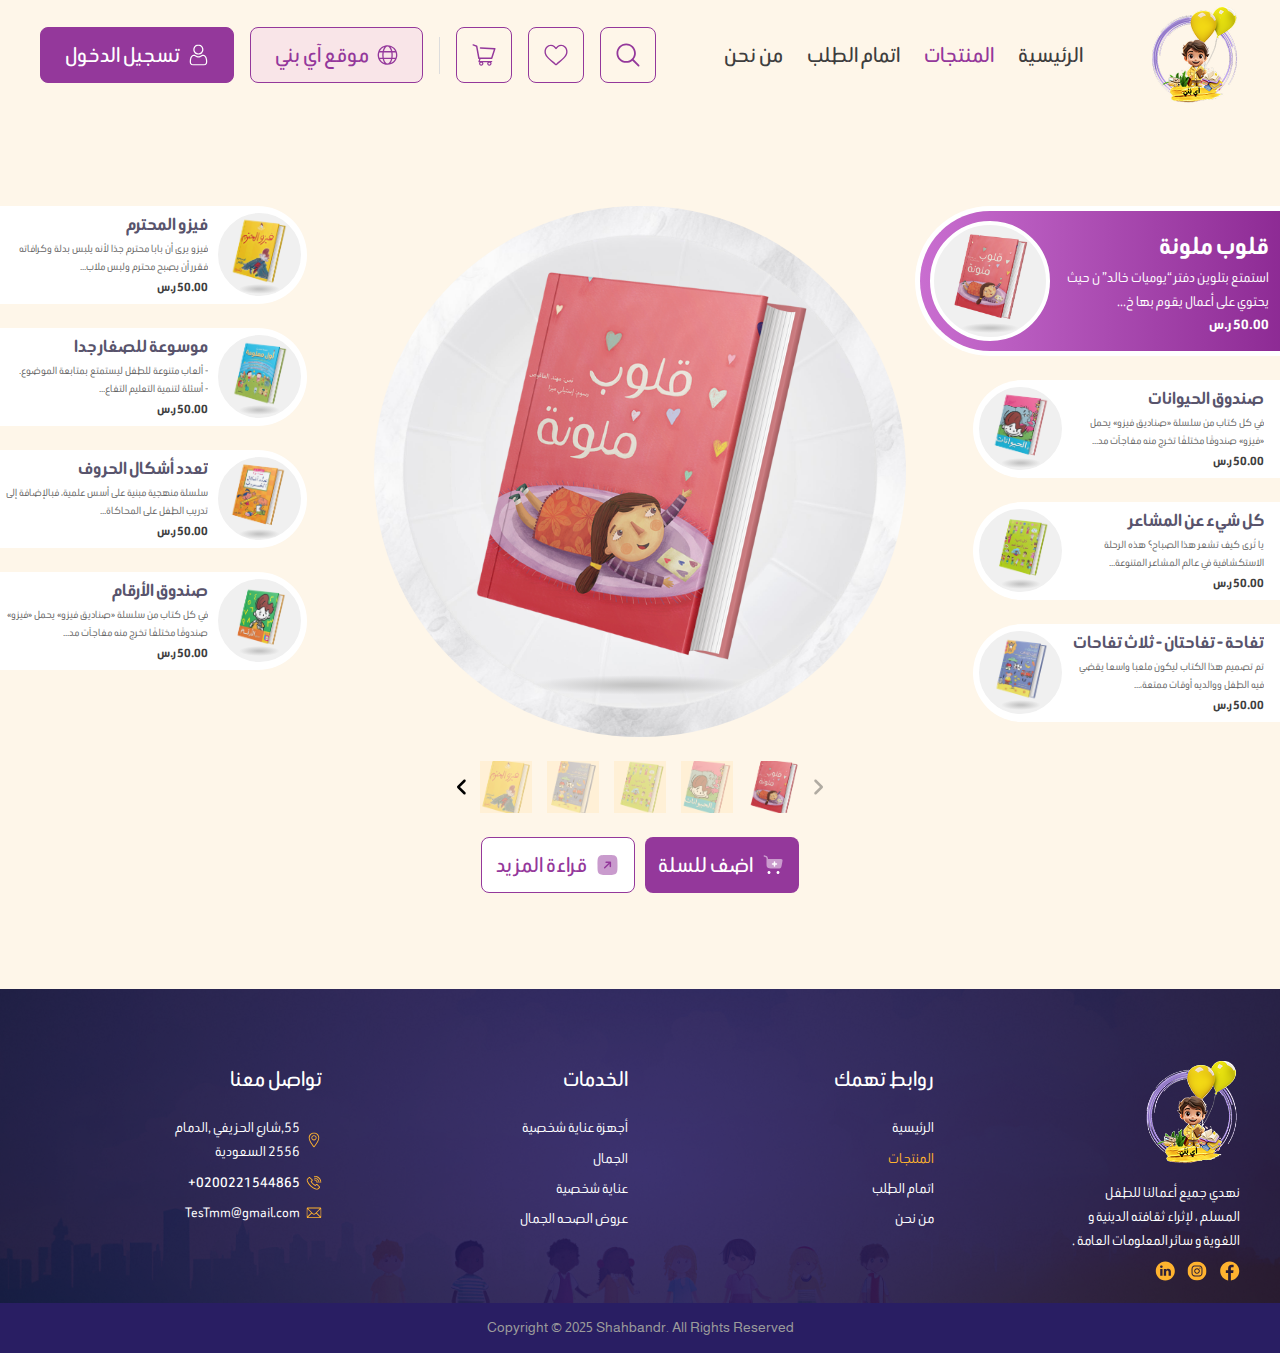
==== commit e3d4287e: "Solve Product Slider Second Task & Add Thumnails Slider Functionality" ====
--- a/products.html
+++ b/products.html
@@ -184,28 +184,28 @@
         <article class="products-section">
             <aside class="right-products">
                 <ul class="products-list flex-center">
-                    <li class="product-details flex-center active"><div class="product-image flex-center"><span><img src="./images/products/book1.png" alt="كتاب قلوب ملونة"></span></div>
+                    <li class="product-details flex-center active" data-index="0"><div class="product-image flex-center"><span><img src="./images/products/book1.png" alt="كتاب قلوب ملونة"></span></div>
                     <div class="product-text">
                         <h3 class="product-name">قلوب ملونة</h3>
                         <p class="product-description">استمتع بتلوين دفتر “يوميات خالد” ن حيث يحتوي على أعمال يقوم بها خالد يومياً </p>
                         <span class="product-price">50.00 ر.س</span>
                     </div>
                     </li>
-                    <li class="product-details flex-center"><div class="product-image flex-center"><span><img src="./images/products/book2.png" alt="كتاب صندوق الحيوانات"></span></div>
+                    <li class="product-details flex-center" data-index="1"><div class="product-image flex-center"><span><img src="./images/products/book2.png" alt="كتاب صندوق الحيوانات"></span></div>
                         <div class="product-text">
                             <h3 class="product-name">صندوق الحيوانات</h3>
                             <p class="product-description">في كل كتاب من سلسلة «صناديق فيزو» يحمل «فيزو» صندوقًا مختلفًا تخرج منه مفاجآت مدهشة،</p>
                             <span class="product-price">50.00 ر.س</span>
                         </div>
                         </li>
-                        <li class="product-details flex-center"><div class="product-image flex-center"><span><img src="./images/products/book3.png" alt="كتاب كل شيء عن المشاعر"></span></div>
+                        <li class="product-details flex-center" data-index="2"><div class="product-image flex-center"><span><img src="./images/products/book3.png" alt="كتاب كل شيء عن المشاعر"></span></div>
                             <div class="product-text">
                                 <h3 class="product-name">كل شيء عن المشاعر</h3>
                                 <p class="product-description">يا تُرى كيف تشعر هذا الصباح؟ هذه الرحلة الاستكشافية في عالم المشاعر المتنوعة</p>
                                 <span class="product-price">50.00 ر.س</span>
                             </div>
                             </li>
-                            <li class="product-details flex-center"><div class="product-image flex-center"><span><img src="./images/products/book4.png" alt="كتاب تفاحة - تفاحتان - ثلاث تفاحات"></span></div>
+                            <li class="product-details flex-center" data-index="3"><div class="product-image flex-center"><span><img src="./images/products/book4.png" alt="كتاب تفاحة - تفاحتان - ثلاث تفاحات"></span></div>
                                 <div class="product-text">
                                     <h3 class="product-name">تفاحة - تفاحتان - ثلاث تفاحات</h3>
                                     <p class="product-description">تم تصميم هذا الكتاب ليكون ملعبا واسعا يقضي فيه الطفل ووالديه أوقات ممتعة،</p>
@@ -221,13 +221,27 @@
                         <p class="product-description">استمتع بتلوين دفتر “يوميات خالد” ن حيث يحتوي على أعمال يقوم بها خالد يومياً </p>
                         <span class="product-price">50.00 ر.س</span>
                     </div>
-                    <ul class="thums flex-center">
-                        <li><img src="./images/products/thum1.png" alt=""></li>
-                        <li><img src="./images/products/thum2.png" alt=""></li>
-                        <li><img src="./images/products/thum3.png" alt=""></li>
-                        <li><img src="./images/products/thum4.png" alt=""></li>
-                        <li class="active"><img src="./images/products/thum5.png" alt=""></li>
-                    </ul>
+
+                    <div id="thums-slider" class="flex-center" data-start="0" data-end="4" data-active-index="0">
+                      <span class="prev-thum noscroll disabled">
+                      <svg xmlns="http://www.w3.org/2000/svg" viewBox="0 0 320 512"><!--!Font Awesome Free 6.7.2 by @fontawesome - https://fontawesome.com License - https://fontawesome.com/license/free Copyright 2025 Fonticons, Inc.--><path d="M278.6 233.4c12.5 12.5 12.5 32.8 0 45.3l-160 160c-12.5 12.5-32.8 12.5-45.3 0s-12.5-32.8 0-45.3L210.7 256 73.4 118.6c-12.5-12.5-12.5-32.8 0-45.3s32.8-12.5 45.3 0l160 160z"/></svg>                        
+                      </span>
+                      <div class="thums-container">
+                        <ul class="thums flex-center">
+                          <li data-index="0" class="active"><img src="./images/products/book1.png" alt=""></li>
+                          <li data-index="1"><img src="./images/products/book2.png" alt=""></li>
+                          <li data-index="2"><img src="./images/products/book3.png" alt=""></li>
+                          <li data-index="3"><img src="./images/products/book4.png" alt=""></li>
+                          <li data-index="4"><img src="./images/products/book5.png" alt=""></li>
+                          <li data-index="5"><img src="./images/products/book6.png" alt=""></li>
+                          <li data-index="6"><img src="./images/products/book7.png" alt=""></li>
+                          <li data-index="7"><img src="./images/products/book8.png" alt=""></li>
+                      </ul>
+                    </div>
+                    <span class="next-thum">
+                      <svg xmlns="http://www.w3.org/2000/svg" viewBox="0 0 320 512"><!--!Font Awesome Free 6.7.2 by @fontawesome - https://fontawesome.com License - https://fontawesome.com/license/free Copyright 2025 Fonticons, Inc.--><path d="M41.4 233.4c-12.5 12.5-12.5 32.8 0 45.3l160 160c12.5 12.5 32.8 12.5 45.3 0s12.5-32.8 0-45.3L109.3 256 246.6 118.6c12.5-12.5 12.5-32.8 0-45.3s-32.8-12.5-45.3 0l-160 160z"/></svg>
+                    </span>
+                    </div>
                     <div class="product-btns flex-center">
                         <button aria-label="Add to Cart" class="cart flex-center"><img src="./images/icons/cart-plus.svg" alt="">اضف للسلة</button>
                         <button aria-label="Link" class="read flex-center"><img src="./images/icons/arrow-up.svg" alt="">قراءة المزيد</button>
@@ -235,14 +249,14 @@
                 </section>
             <aside class="left-products">
                 <ul class="products-list flex-center">
-                    <li class="product-details flex-center"><div class="product-image flex-center"><span><img src="./images/products/book5.png" alt="كتاب فيزو المحترم"></span></div>
+                    <li class="product-details flex-center" data-index="4"><div class="product-image flex-center"><span><img src="./images/products/book5.png" alt="كتاب فيزو المحترم"></span></div>
                         <div class="product-text">
                             <h3 class="product-name">فيزو المحترم</h3>
                             <p class="product-description">فيزو يرى أن بابا محترم جدًا لأنه يلبس بدلة وكرافاته فقرر أن يصبح محترم ولبس ملابس بابا.</p>
                             <span class="product-price">50.00 ر.س</span>
                         </div>
                         </li>
-                        <li class="product-details flex-center"><div class="product-image flex-center"><span><img src="./images/products/book6.png" alt="كتاب موسوعة للصغار جدا"></span></div>
+                        <li class="product-details flex-center" data-index="5"><div class="product-image flex-center"><span><img src="./images/products/book6.png" alt="كتاب موسوعة للصغار جدا"></span></div>
                             <div class="product-text">
                                 <h3 class="product-name">موسوعة للصغار جدا</h3>
                                 <p class="product-description">
@@ -253,14 +267,14 @@
                                 <span class="product-price">50.00 ر.س</span>
                             </div>
                             </li>
-                            <li class="product-details flex-center"><div class="product-image flex-center"><span><img src="./images/products/book7.png" alt="كتاب تعدد أشكال الحروف"></span></div>
+                            <li class="product-details flex-center" data-index="6"><div class="product-image flex-center"><span><img src="./images/products/book7.png" alt="كتاب تعدد أشكال الحروف"></span></div>
                                 <div class="product-text">
                                     <h3 class="product-name">تعدد أشكال الحروف</h3>
                                     <p class="product-description">سلسلة منهجية مبنية على أسس علمية، فبالإضافة إلى تدريب الطفل على المحاكاة</p>
                                     <span class="product-price">50.00 ر.س</span>
                                 </div>
                                 </li>
-                                <li class="product-details flex-center"><div class="product-image flex-center"><span><img src="./images/products/book8.png" alt="كتاب صندوق الأرقام"></span></div>
+                                <li class="product-details flex-center" data-index="7"><div class="product-image flex-center"><span><img src="./images/products/book8.png" alt="كتاب صندوق الأرقام"></span></div>
                                     <div class="product-text">
                                         <h3 class="product-name">صندوق الأرقام</h3>
                                         <p class="product-description">في كل كتاب من سلسلة «صناديق فيزو» يحمل «فيزو» صندوقًا مختلفًا تخرج منه مفاجآت مدهشة</p>
--- a/styles/main.css
+++ b/styles/main.css
@@ -192,6 +192,15 @@
     height: 48px;
   }
 }
+#main-content {
+  min-height: calc(100vh - 570px);
+  padding-bottom: 96px;
+}
+@media (max-width: 768px) {
+  #main-content {
+    min-height: calc(100vh - 790px);
+  }
+}
 .nav-btns .separator {
   height: 37px;
   border-right: 1px solid #ddd;
@@ -385,13 +394,13 @@
   z-index: -1;
   animation: rotating-loop 5s linear infinite;
 }
-.extra-cat .cat-img:nth-child(1)::after {
+.extra-cat:nth-child(1) .cat-img::after {
   background-image: url(../images/icons/pink-circle.svg);
 }
-.extra-cat .cat-img:nth-child(2)::after {
+.extra-cat:nth-child(2) .cat-img::after {
   background-image: url(../images/icons/orange-circle.svg);
 }
-.extra-cat .cat-img:nth-child(3)::after {
+.extra-cat:nth-child(3) .cat-img::after {
   background-image: url(../images/icons/purple-circle.svg);
 }
 .extra-cat img {
@@ -575,7 +584,7 @@
   background-position: center;
   width: 16.67%;
   height: 355px;
-  left: 130px;
+  left: 150px;
   top: 0;
   transform: translateX(-200%);
   transition: 1s ease;
@@ -616,7 +625,7 @@
 }
 @media (max-width: 650px) {
   #social .social-banner {
-    z-index: -2;
+    z-index: 0;
   }
   #social .social-banner::before,
   #social .social-banner::after {
@@ -667,6 +676,7 @@
 /* Features */
 #features .container {
   margin-top: 120px;
+  margin-bottom: 120px;
   gap: 150px;
 }
 .feat {
@@ -712,6 +722,7 @@
   #features .container {
     flex-wrap: wrap;
     margin-top: 24px;
+    margin-bottom: 48px;
   }
   .feat {
     gap: 5px;
@@ -725,7 +736,6 @@
 }
 /* Footer */
 #main-footer {
-  margin-top: 120px;
   position: relative;
 }
 .footer-content {
@@ -783,6 +793,7 @@
   text-align: right;
 }
 .info-col img {
+  width: 100%;
   max-width: 95px;
 }
 .contact-col {
@@ -842,9 +853,6 @@
   }
 }
 @media (max-width: 450px) {
-  #main-footer {
-    margin-top: 90px;
-  }
   .footer-content {
     padding-top: 36px;
     padding-bottom: 36px;
@@ -870,7 +878,7 @@
 /* Products Section */
 .products-section {
   display: grid;
-  grid-template-columns: 1fr auto 1fr;
+  grid-template-columns: 30% 40% 30%;
   margin-top: 96px;
   align-items: flex-start;
   justify-items: center;
@@ -920,9 +928,10 @@
   background: radial-gradient(#c5c5c5 10%, transparent 70%);
 }
 #product {
-  display: flex;
   flex-direction: column;
   gap: 24px;
+  height: 100%;
+  justify-content: flex-start;
 }
 #product .product-content {
   display: none;
@@ -945,8 +954,40 @@
   font-size: 18px;
   font-weight: 700;
 }
+#thums-slider {
+  position: relative;
+}
+.next-thum,
+.prev-thum {
+  position: absolute;
+  top: calc(50%);
+  transform: translateY(-50%);
+  padding: 8px;
+  line-height: 0;
+  cursor: pointer;
+}
+.next-thum.disabled,
+.prev-thum.disabled {
+  opacity: 30%;
+  cursor: not-allowed;
+}
+.prev-thum {
+  right: -36px;
+}
+.next-thum {
+  left: -36px;
+}
+.next-thum svg,
+.prev-thum svg {
+  width: 20px;
+  height: 20px;
+}
 .thums {
   gap: 15px;
+  translate: 0px;
+}
+.thums-container {
+  overflow: hidden;
 }
 .thums li {
   display: block;
@@ -1003,11 +1044,14 @@
 /* Products SiderBars */
 aside {
   width: 100%;
+  height: 100%;
 }
 .products-list {
+  height: 100%;
   flex-direction: column;
   gap: 24px;
   align-items: flex-end;
+  justify-content: flex-start;
 }
 .right-products .products-list {
   align-items: flex-start;
@@ -1028,7 +1072,7 @@
 }
 .product-details.active {
   background: linear-gradient(90deg, #c96ed0 0%, #831f8a 117.51%);
-  width: 100%;
+  width: 95%;
   border: 5px solid var(--light-text);
   padding: 10px;
 }
@@ -1061,7 +1105,6 @@
   font-size: 16px;
 }
 .product-details.active .product-text {
-  min-width: 213.97px;
   max-width: 250px;
 }
 .product-details .product-image {
@@ -1071,6 +1114,7 @@
   background-color: #f0f0f0;
   border: 2px solid var(--light-text);
   border-radius: 50%;
+  flex-shrink: 0;
 }
 .product-details .product-image span {
   display: block;
@@ -1082,7 +1126,7 @@
   position: absolute;
   width: 70%;
   height: 10px;
-  bottom: -5px;
+  bottom: -0px;
   left: 50%;
   border-radius: 100%;
   transform: translateX(-50%);
@@ -1092,19 +1136,24 @@
 .right-products .product-details {
   flex-direction: row-reverse;
   border-radius: 100px 0 0 100px;
+  padding-right: 16px;
 }
 .product-text {
   min-width: 200px;
   max-width: 230px;
+  overflow: hidden;
 }
 .product-details .product-name {
   font-size: 20px;
   font-weight: 700;
   color: #58546c;
-}
-
-.product-details .product-description,
-.product-details .product-description ul {
+  overflow: hidden;
+  white-space: nowrap;
+  text-overflow: ellipsis;
+  width: inherit;
+}
+
+.product-details .product-description {
   font-size: 12px;
   font-weight: 400;
   color: #616161;
@@ -1167,11 +1216,15 @@
     font-size: 1.08vw;
   }
 }
-@media (min-width: 769px) and (max-width: 1024px) {
+@media (max-width: 1024px) {
   .right-products .product-details {
     justify-content: space-between;
-    padding-right: 16px !important;
-  }
+  }
+  .product-details .product-text .product-description {
+    display: none;
+  }
+}
+@media (min-width: 769px) and (max-width: 1024px) {
   #product .product-image {
     width: 41.5vw;
     height: 41.5vw;
@@ -1215,19 +1268,26 @@
   .product-details .product-text {
     min-width: auto !important;
   }
-  .product-details .product-text .product-description {
-    display: none;
-  }
 }
 @media (max-width: 768px) {
+  .right-products .product-details {
+    justify-content: space-between;
+  }
   .products-section {
     grid-template-columns: 25% 50% 25%;
   }
   #product .product-content {
     display: block;
   }
+  #product .product-content {
+    max-width: 80%;
+  }
+  .product-content .product-name {
+    font-size: 24px;
+  }
+
   .product-details .product-text,
-  .thums {
+  #thums-slider {
     display: none;
   }
   .product-btns button {
@@ -1243,29 +1303,47 @@
     width: 30vw;
   }
   .product-details.active .product-image {
-    width: 75px;
-    height: 75px;
-  }
-  .product-details.active .product-image span {
-    width: 48px;
+    width: 80px;
+    height: 80px;
   }
   .product-details .product-image {
     width: 70px;
     height: 70px;
   }
+  .product-details.active .product-image span,
   .product-details .product-image span {
-    width: 45px;
-  }
-}
-@media (max-width: 450px) {
+    width: 80%;
+  }
+}
+@media (max-width: 600px) {
+  #product .product-content {
+    max-width: 90%;
+  }
+}
+@media (max-width: 475px) {
+  .right-products .product-details.active {
+    padding-right: 10px !important;
+    border-inline-start: 5px solid var(--light-text) !important;
+  }
+  .left-products .product-details.active {
+    border-inline-end: 5px solid var(--light-text) !important;
+  }
+  .right-products .product-details {
+    padding-right: 5px !important;
+  }
   .product-details {
-    width: 90%;
-  }
-  .product-details.active {
-    width: 110px;
-  }
-  .products-section {
-    align-items: center;
+    width: auto !important;
+    border-radius: 50% !important;
+    margin: auto;
+  }
+
+  .product-details.active .product-image {
+    width: 16vw;
+    height: 16vw;
+  }
+  .product-details .product-image {
+    width: 14vw;
+    height: 14vw;
   }
   .product-btns {
     flex-wrap: wrap;
@@ -1281,17 +1359,14 @@
   }
 }
 @media (max-width: 400px) {
-  #product .product-content {
-    max-width: 80%;
-  }
   .product-content .product-name {
-    font-size: 24px;
+    font-size: 20px;
   }
   .product-content .product-description {
-    font-size: 10px;
+    font-size: 12px;
   }
   .product-content .product-price {
-    font-size: 16px;
+    font-size: 14px;
   }
 }
 
